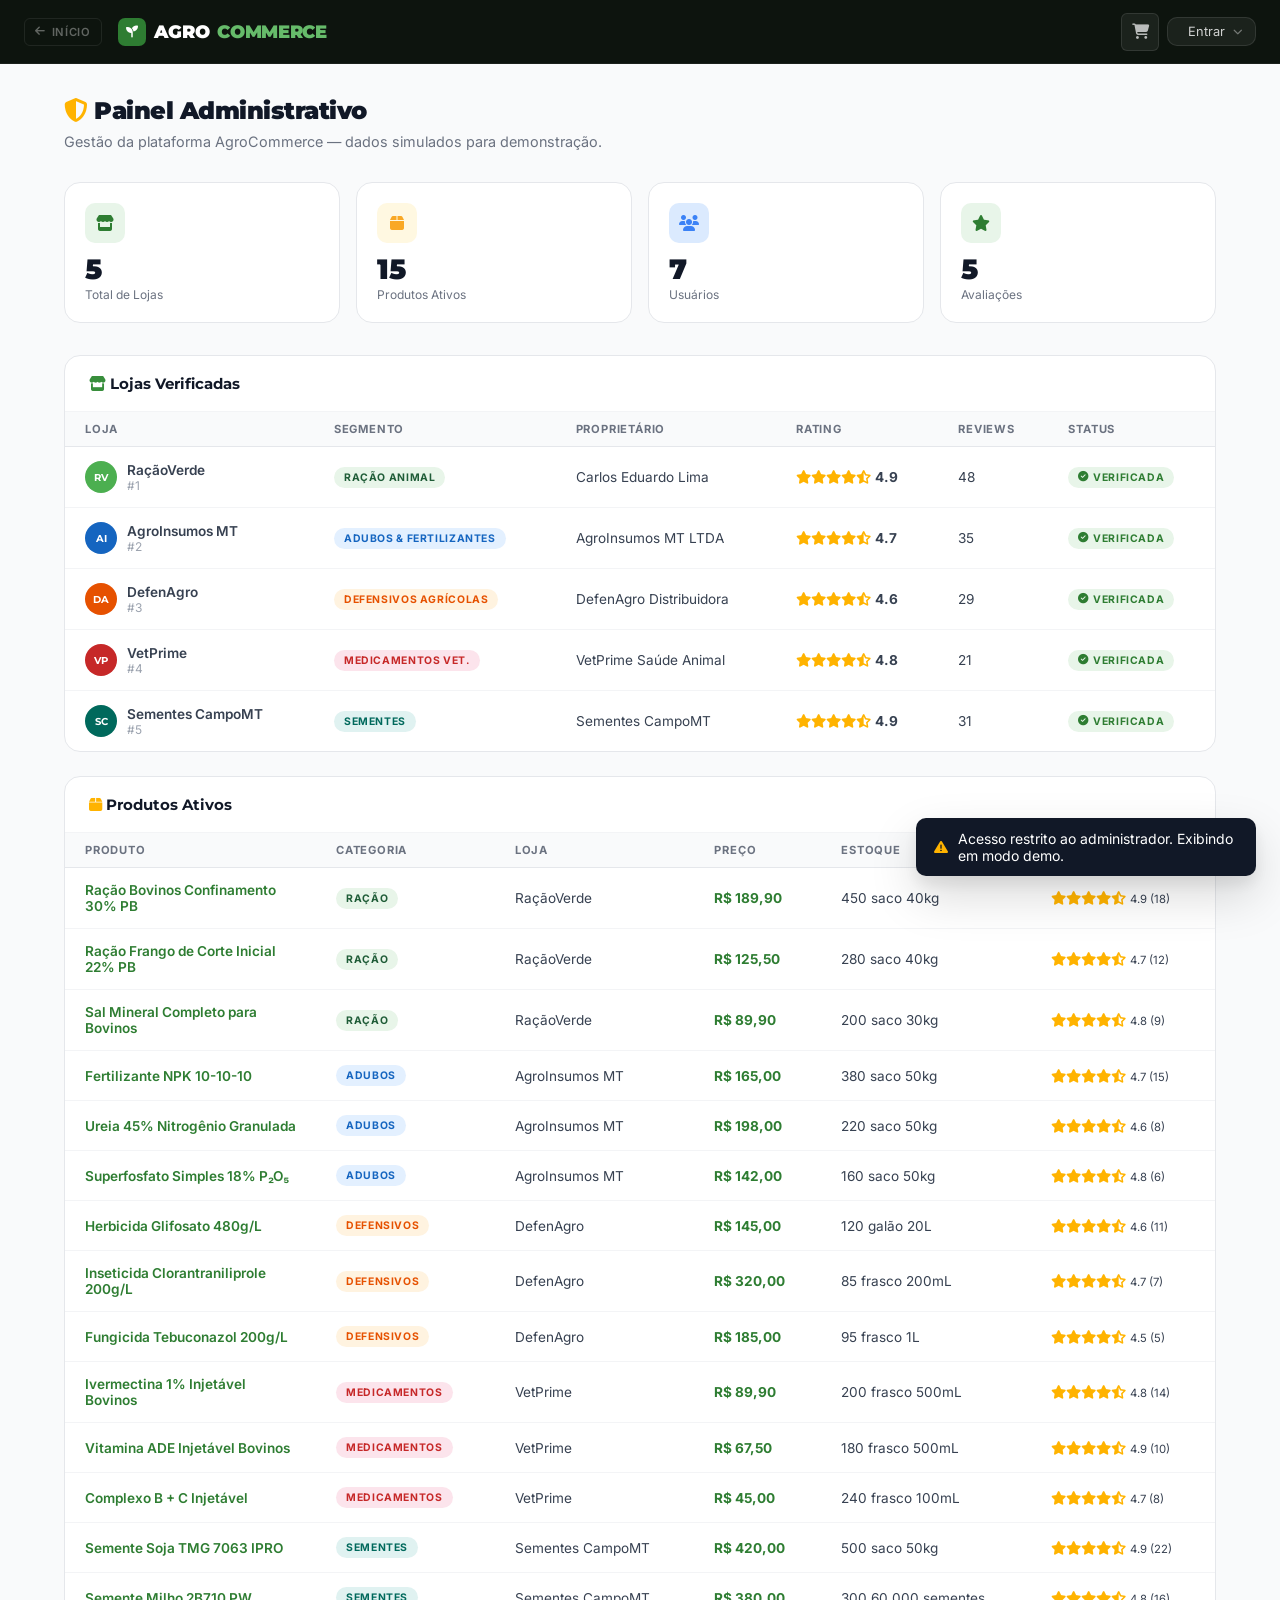
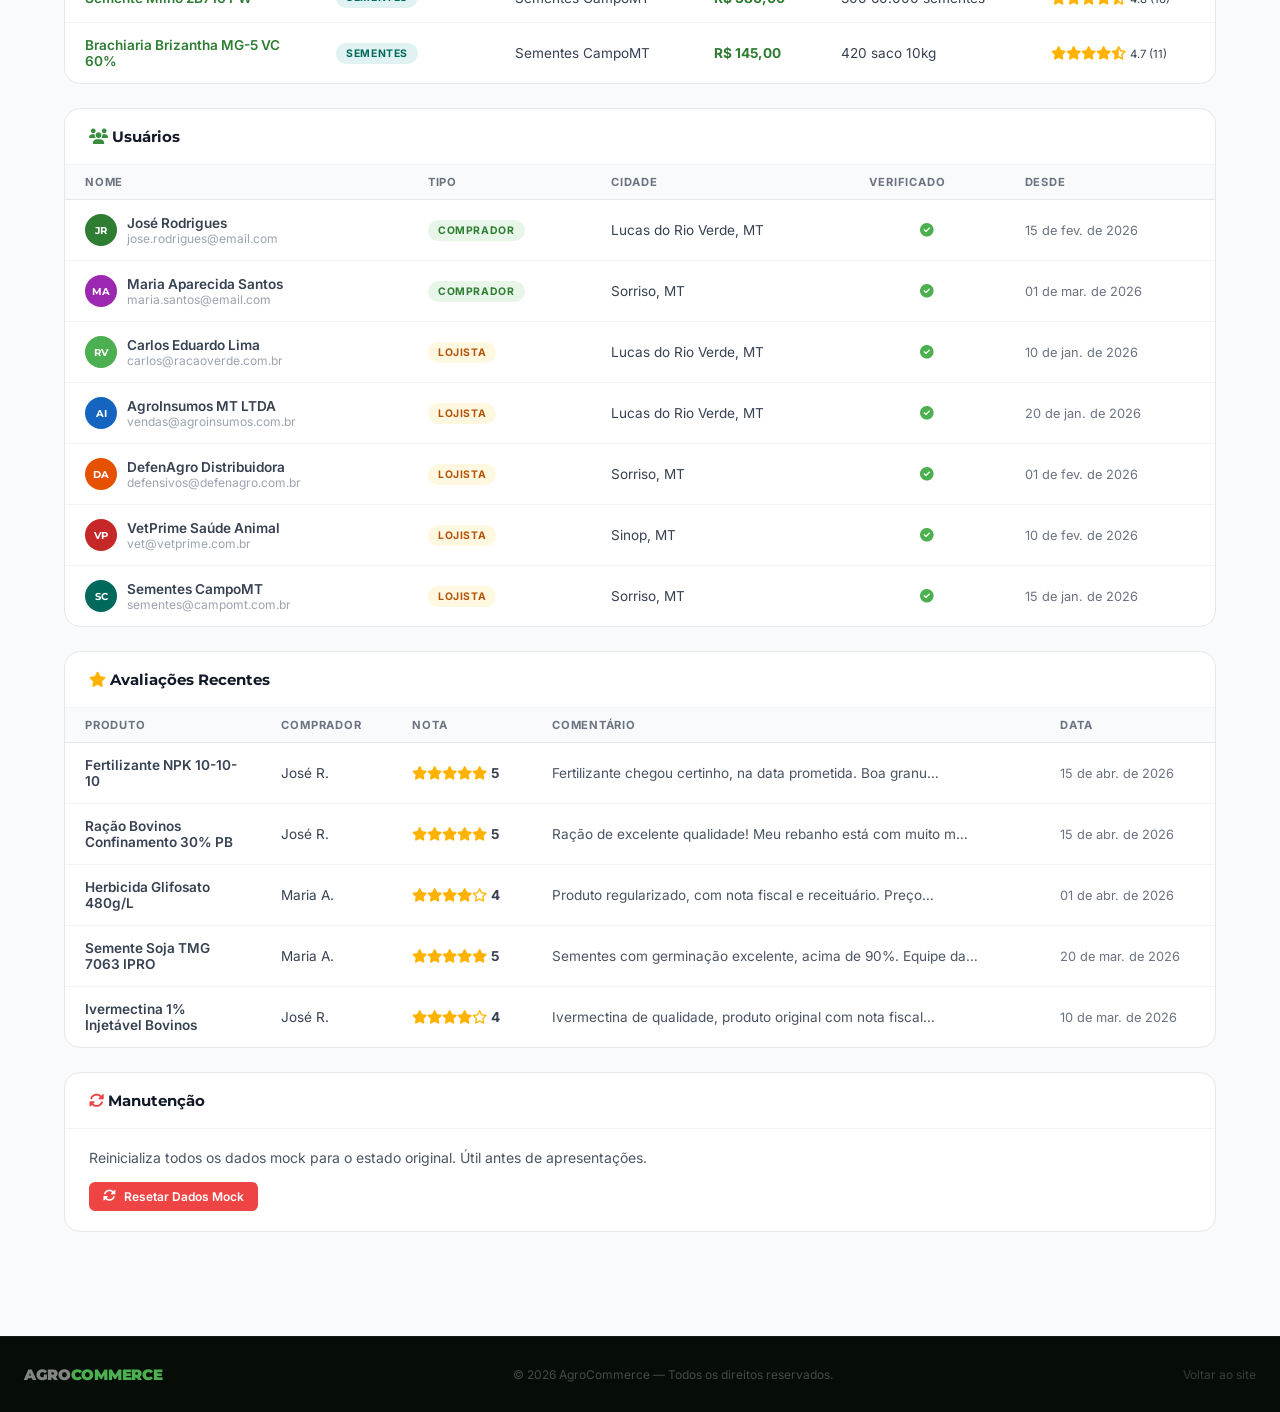
==== admin.html @ 1408c19b "feat: AgroCommerce — marketplace B2C para o agronegócio brasileiro Plataforma multi-loja estilo Shop" ====
<!DOCTYPE html>
<html lang="pt-BR">
<head>
  <meta charset="UTF-8">
  <meta name="viewport" content="width=device-width, initial-scale=1.0">
  <link rel="icon" type="image/svg+xml" href="marca.svg">
  <title>AgroCommerce — Painel Administrativo</title>
  <link rel="preconnect" href="https://fonts.googleapis.com">
  <link rel="preconnect" href="https://fonts.gstatic.com" crossorigin>
  <link href="https://fonts.googleapis.com/css2?family=Montserrat:wght@400;600;700;800;900&family=Inter:wght@300;400;500;600;700&display=swap" rel="stylesheet">
  <link rel="stylesheet" href="https://cdnjs.cloudflare.com/ajax/libs/font-awesome/6.5.0/css/all.min.css">
  <link rel="stylesheet" href="css/marketplace.css">
</head>
<body>

<div class="scroll-progress" id="scrollProgress"></div>

<nav class="m-nav">
  <div class="m-nav-inner">
    <a href="index.html" class="m-nav-back"><i class="fa-solid fa-arrow-left"></i> Início</a>
    <a href="marketplace.html" class="m-nav-logo">
      <div class="mark"><i class="fa-solid fa-seedling"></i></div>
      AGRO<span>COMMERCE</span>
    </a>
    <div class="m-nav-actions">
      <a href="carrinho.html" class="nav-cart-btn" aria-label="Carrinho">
        <i class="fa-solid fa-cart-shopping"></i>
        <span class="cart-badge" id="cartBadge">0</span>
      </a>
      <button class="m-nav-user-btn" id="navUserBtn">
        <span id="navUserAvatar"></span>
        <span id="navUserName">Entrar</span>
        <i class="fa-solid fa-chevron-down" style="font-size:.6rem;color:rgba(255,255,255,.4)"></i>
      </button>
    </div>
    <button class="m-nav-hamburger" id="navHamburger"><span></span><span></span><span></span></button>
  </div>
</nav>

<div class="admin-wrap">
  <h1 class="admin-title"><i class="fa-solid fa-shield-halved" style="color:var(--gold-500)"></i> Painel Administrativo</h1>
  <p class="admin-subtitle">Gestão da plataforma AgroCommerce — dados simulados para demonstração.</p>

  <!-- Stats -->
  <div class="admin-stats" id="adminStats"></div>

  <!-- Lojas -->
  <div class="admin-section reveal">
    <div class="admin-section-header">
      <h2 class="admin-section-title"><i class="fa-solid fa-store" style="color:var(--green-600)"></i> Lojas Verificadas</h2>
    </div>
    <div style="overflow-x:auto">
      <table class="data-table">
        <thead>
          <tr>
            <th>Loja</th>
            <th>Segmento</th>
            <th>Proprietário</th>
            <th>Rating</th>
            <th>Reviews</th>
            <th>Status</th>
          </tr>
        </thead>
        <tbody id="storesTbody"></tbody>
      </table>
    </div>
  </div>

  <!-- Produtos -->
  <div class="admin-section reveal">
    <div class="admin-section-header">
      <h2 class="admin-section-title"><i class="fa-solid fa-box" style="color:var(--gold-500)"></i> Produtos Ativos</h2>
    </div>
    <div style="overflow-x:auto">
      <table class="data-table">
        <thead>
          <tr>
            <th>Produto</th>
            <th>Categoria</th>
            <th>Loja</th>
            <th>Preço</th>
            <th>Estoque</th>
            <th>Avaliação</th>
          </tr>
        </thead>
        <tbody id="productsTbody"></tbody>
      </table>
    </div>
  </div>

  <!-- Usuários -->
  <div class="admin-section reveal">
    <div class="admin-section-header">
      <h2 class="admin-section-title"><i class="fa-solid fa-users" style="color:var(--green-600)"></i> Usuários</h2>
    </div>
    <div style="overflow-x:auto">
      <table class="data-table">
        <thead>
          <tr>
            <th>Nome</th>
            <th>Tipo</th>
            <th>Cidade</th>
            <th>Verificado</th>
            <th>Desde</th>
          </tr>
        </thead>
        <tbody id="usersTbody"></tbody>
      </table>
    </div>
  </div>

  <!-- Avaliações recentes -->
  <div class="admin-section reveal">
    <div class="admin-section-header">
      <h2 class="admin-section-title"><i class="fa-solid fa-star" style="color:var(--gold-500)"></i> Avaliações Recentes</h2>
    </div>
    <div style="overflow-x:auto">
      <table class="data-table">
        <thead>
          <tr>
            <th>Produto</th>
            <th>Comprador</th>
            <th>Nota</th>
            <th>Comentário</th>
            <th>Data</th>
          </tr>
        </thead>
        <tbody id="reviewsTbody"></tbody>
      </table>
    </div>
  </div>

  <!-- Manutenção -->
  <div class="admin-section reveal">
    <div class="admin-section-header">
      <h2 class="admin-section-title"><i class="fa-solid fa-rotate" style="color:var(--red-500)"></i> Manutenção</h2>
    </div>
    <div style="padding:20px 24px">
      <p style="font-size:.875rem;color:var(--gray-600);margin-bottom:16px">
        Reinicializa todos os dados mock para o estado original. Útil antes de apresentações.
      </p>
      <button class="btn btn-danger btn-sm" id="btnReset">
        <i class="fa-solid fa-rotate"></i> Resetar Dados Mock
      </button>
    </div>
  </div>

</div>

<footer class="m-footer">
  <div class="m-footer-inner">
    <div class="m-footer-logo">AGRO<span>COMMERCE</span></div>
    <p class="m-footer-copy">&copy; 2026 AgroCommerce &mdash; Todos os direitos reservados.</p>
    <a href="index.html" class="m-footer-link">Voltar ao site</a>
  </div>
</footer>

<!-- Modal Login -->
<div class="modal-overlay" id="loginModal">
  <div class="modal">
    <div class="modal-header">
      <div>
        <div class="modal-title">Selecionar Perfil</div>
        <div class="modal-subtitle">Escolha com qual perfil deseja entrar</div>
      </div>
      <button class="modal-close" id="loginClose"><i class="fa-solid fa-xmark"></i></button>
    </div>
    <div class="user-list" id="loginUserList"></div>
  </div>
</div>

<script src="js/data.js"></script>
<script src="js/admin.js"></script>
</body>
</html>
---- css/marketplace.css ----
/* AgroComerce — Marketplace Design System
   Versão 1.0 | Squad AgroComerce 2026
*/

/* ── Custom Properties ───────────────────────────────────── */
:root {
  --green-900: #1b4332; --green-800: #1f5c37; --green-700: #2E7D32;
  --green-600: #388E3C; --green-500: #4CAF50; --green-400: #66BB6A;
  --green-200: #A5D6A7; --green-100: #e8f5e9; --green-50:  #f1f8f1;
  --gold-600:  #F9A825; --gold-500:  #FFB300; --gold-400:  #FFC107; --gold-100: #FFF8E1;
  --red-600:   #DC2626; --red-500:   #EF4444; --red-100:   #FEE2E2;
  --blue-500:  #3B82F6; --blue-100:  #DBEAFE;
  --dark-950:  #060d07; --dark-900:  #0a120b; --dark-800:  #111a12; --dark-700: #1a2a1b;
  --white:     #ffffff;
  --gray-50:   #F9FAFB; --gray-100:  #F3F4F6; --gray-200:  #E5E7EB; --gray-300: #D1D5DB;
  --gray-400:  #9CA3AF; --gray-500:  #6B7280; --gray-600:  #4B5563;
  --gray-700:  #374151; --gray-800:  #1F2937; --gray-900:  #111827;
  --font-display: 'Montserrat', sans-serif;
  --font-body:    'Inter', sans-serif;
  --radius-xs: 4px; --radius-sm: 6px; --radius-md: 10px;
  --radius-lg: 16px; --radius-xl: 24px; --radius-full: 9999px;
  --shadow-xs: 0 1px 2px rgba(0,0,0,.06);
  --shadow-sm: 0 1px 4px rgba(0,0,0,.08), 0 1px 2px rgba(0,0,0,.05);
  --shadow-md: 0 4px 12px rgba(0,0,0,.10), 0 2px 4px rgba(0,0,0,.07);
  --shadow-lg: 0 10px 32px rgba(0,0,0,.12), 0 4px 8px rgba(0,0,0,.07);
  --shadow-xl: 0 20px 48px rgba(0,0,0,.15), 0 8px 16px rgba(0,0,0,.08);
  --ease-out-expo: cubic-bezier(0.16, 1, 0.3, 1);
  --ease-in-out:   cubic-bezier(0.4, 0, 0.2, 1);
  --nav-h: 64px;
}

/* ── Reset & Base ────────────────────────────────────────── */
*, *::before, *::after { margin:0; padding:0; box-sizing:border-box; }
html { font-size:16px; scroll-behavior:smooth; }
body { font-family:var(--font-body); color:var(--gray-800); background:var(--gray-50); overflow-x:hidden; -webkit-font-smoothing:antialiased; }
img  { max-width:100%; display:block; }
a    { text-decoration:none; color:inherit; }
button { cursor:pointer; font-family:var(--font-body); }
input, textarea, select { font-family:var(--font-body); }

::-webkit-scrollbar { width:5px; height:5px; }
::-webkit-scrollbar-track { background:var(--gray-100); }
::-webkit-scrollbar-thumb { background:var(--green-400); border-radius:99px; }

/* ── Scroll Progress ─────────────────────────────────────── */
.scroll-progress { position:fixed; top:0; left:0; width:0%; height:3px; background:linear-gradient(90deg,var(--green-700),var(--gold-500)); z-index:10000; transition:width .08s linear; }

/* ── Navigation ──────────────────────────────────────────── */
.m-nav {
  position:fixed; top:0; left:0; right:0; z-index:1000;
  background:rgba(6,13,7,.97); backdrop-filter:blur(20px); -webkit-backdrop-filter:blur(20px);
  border-bottom:1px solid rgba(255,255,255,.06); height:var(--nav-h);
  display:flex; align-items:center;
}
.m-nav-inner {
  max-width:1400px; margin:0 auto; padding:0 24px;
  display:flex; align-items:center; gap:16px; width:100%;
}
.m-nav-back {
  display:inline-flex; align-items:center; gap:6px;
  font-size:.7rem; font-weight:600; letter-spacing:.06em; text-transform:uppercase;
  color:rgba(255,255,255,.35); transition:color .2s;
  padding:6px 10px; border-radius:var(--radius-sm); border:1px solid rgba(255,255,255,.08);
  white-space:nowrap; flex-shrink:0;
}
.m-nav-back:hover { color:rgba(255,255,255,.7); border-color:rgba(255,255,255,.2); }
.m-nav-logo {
  font-family:var(--font-display); font-size:1.1rem; font-weight:900;
  letter-spacing:-.02em; color:var(--white); display:flex; align-items:center; gap:8px;
  flex-shrink:0;
}
.m-nav-logo .mark { width:28px; height:28px; background:var(--green-700); border-radius:7px; display:flex; align-items:center; justify-content:center; font-size:.75rem; }
.m-nav-logo span { color:var(--green-400); }
.m-nav-search {
  flex:1; max-width:480px; position:relative;
}
.m-nav-search input {
  width:100%; background:rgba(255,255,255,.07); border:1px solid rgba(255,255,255,.1);
  border-radius:var(--radius-md); padding:9px 40px 9px 40px;
  font-size:1rem; color:var(--white); outline:none;
  transition:background .2s, border-color .2s;
}
.m-nav-search input::placeholder { color:rgba(255,255,255,.3); }
.m-nav-search input:focus { background:rgba(255,255,255,.1); border-color:rgba(76,175,80,.5); }
.m-nav-search .search-icon { position:absolute; left:12px; top:50%; transform:translateY(-50%); color:rgba(255,255,255,.3); font-size:.875rem; pointer-events:none; }
.m-nav-search .search-clear { position:absolute; right:10px; top:50%; transform:translateY(-50%); color:rgba(255,255,255,.3); font-size:.75rem; background:none; border:none; padding:4px; display:none; }
.m-nav-search .search-clear.visible { display:block; }
.m-nav-actions { display:flex; align-items:center; gap:8px; margin-left:auto; flex-shrink:0; }
.m-nav-user-btn {
  display:flex; align-items:center; gap:8px;
  background:rgba(255,255,255,.06); border:1px solid rgba(255,255,255,.1);
  border-radius:var(--radius-md); padding:6px 12px;
  font-size:.8rem; color:rgba(255,255,255,.8); transition:background .2s;
}
.m-nav-user-btn:hover { background:rgba(255,255,255,.1); }
.m-nav-user-btn .avatar { width:28px; height:28px; font-size:.65rem; }
.btn-new-listing {
  display:inline-flex; align-items:center; gap:6px;
  background:var(--gold-500); color:var(--dark-900);
  font-size:.75rem; font-weight:700; letter-spacing:.04em; text-transform:uppercase;
  padding:9px 18px; border-radius:var(--radius-sm); border:none;
  transition:background .2s, transform .2s, box-shadow .2s;
  white-space:nowrap;
}
.btn-new-listing:hover { background:var(--gold-400); transform:translateY(-1px); box-shadow:0 6px 20px rgba(255,179,0,.35); }
.m-nav-hamburger { display:none; flex-direction:column; gap:5px; background:none; border:none; padding:6px; }
.m-nav-hamburger span { display:block; width:22px; height:2px; background:var(--white); border-radius:99px; transition:transform .3s,opacity .3s; }

/* ── Avatar ──────────────────────────────────────────────── */
.avatar {
  display:inline-flex; align-items:center; justify-content:center;
  border-radius:50%; font-family:var(--font-display); font-weight:700;
  font-size:.75rem; color:var(--white); flex-shrink:0;
}
.avatar-sm  { width:32px; height:32px; font-size:.7rem; }
.avatar-md  { width:44px; height:44px; font-size:.85rem; }
.avatar-lg  { width:72px; height:72px; font-size:1.2rem; }
.avatar-xl  { width:96px; height:96px; font-size:1.5rem; }

/* ── Badges ──────────────────────────────────────────────── */
.badge {
  display:inline-flex; align-items:center; gap:4px;
  font-size:.65rem; font-weight:700; letter-spacing:.06em; text-transform:uppercase;
  padding:4px 10px; border-radius:var(--radius-full);
}
/* categorias antigas (compatibilidade) */
.badge-grao   { background:var(--green-100); color:var(--green-800); }
.badge-insumo { background:var(--blue-100);  color:#1565C0; }
.badge-peca   { background:var(--gray-100);  color:var(--gray-700); }
.badge-gado   { background:#fce4ec; color:#c62828; }
/* categorias B2C */
.badge-racao       { background:var(--green-100); color:var(--green-800); }
.badge-adubo       { background:#e3f0ff;           color:#1565C0; }
.badge-defensivo   { background:#fff3e0;           color:#E65100; }
.badge-medicamento { background:#fce4ec;           color:#c62828; }
.badge-sementes    { background:#e0f2f1;           color:#00695C; }
.badge-outros      { background:var(--gray-100);   color:var(--gray-700); }
/* status/info */
.badge-verified { background:var(--green-100); color:var(--green-700); }
.badge-featured { background:var(--gold-100);  color:#b45309; }
.badge-success  { background:#dcfce7;          color:#15803d; }
.badge-warning  { background:#fef9c3;          color:#854d0e; }
.badge-danger   { background:var(--red-100);   color:var(--red-600); }
.badge-info     { background:var(--blue-100);  color:#1565C0; }
.badge-open     { background:#fef9c3;          color:#854d0e; }
.badge-resolved { background:#dcfce7;          color:#15803d; }

/* ── Store Card (vitrine) ────────────────────────────────── */
.store-card {
  background:var(--white); border:1px solid var(--gray-200);
  border-radius:var(--radius-lg); padding:24px 20px; text-align:center;
  transition:border-color .25s,box-shadow .3s,transform .35s var(--ease-out-expo);
  display:flex; flex-direction:column; align-items:center; gap:12px;
  cursor:pointer;
}
.store-card:hover { border-color:var(--green-400); box-shadow:var(--shadow-lg); transform:translateY(-4px); }
.store-avatar {
  width:64px; height:64px; border-radius:18px;
  display:flex; align-items:center; justify-content:center;
  font-family:var(--font-display); font-size:1.1rem; font-weight:800;
  color:var(--white); flex-shrink:0;
}
.store-card-name { font-family:var(--font-display); font-size:.95rem; font-weight:700; color:var(--gray-900); }
.store-card-seg  { font-size:.72rem; color:var(--gray-500); }
.store-card-rating { display:flex; align-items:center; gap:4px; font-size:.75rem; }
.store-card-rating .stars { font-size:.65rem; }
.store-card-verified { display:flex; align-items:center; gap:4px; font-size:.7rem; font-weight:600; color:var(--green-700); }

/* ── Cart ────────────────────────────────────────────────── */
.cart-wrap { max-width:1100px; margin:0 auto; padding:calc(var(--nav-h)+24px) 24px 80px; }
.cart-grid { display:grid; grid-template-columns:1fr 340px; gap:24px; align-items:start; }
.cart-items { display:flex; flex-direction:column; gap:12px; }
.cart-item {
  display:flex; gap:16px; align-items:center;
  background:var(--white); border:1px solid var(--gray-200);
  border-radius:var(--radius-lg); padding:16px;
  transition:border-color .2s;
}
.cart-item:hover { border-color:var(--gray-300); }
.cart-item-img {
  width:80px; height:80px; border-radius:var(--radius-md);
  object-fit:cover; flex-shrink:0; background:var(--gray-100);
}
.cart-item-info { flex:1; min-width:0; }
.cart-item-store { font-size:.7rem; font-weight:600; color:var(--green-700); text-transform:uppercase; letter-spacing:.05em; }
.cart-item-title { font-weight:700; font-size:.9rem; color:var(--gray-900); margin:2px 0 4px; white-space:nowrap; overflow:hidden; text-overflow:ellipsis; }
.cart-item-price { font-family:var(--font-display); font-size:1.05rem; font-weight:900; color:var(--green-700); }
.cart-item-unit  { font-size:.75rem; color:var(--gray-500); }
.cart-qty {
  display:flex; align-items:center; gap:8px;
  border:1.5px solid var(--gray-200); border-radius:var(--radius-sm);
  overflow:hidden; flex-shrink:0;
}
.cart-qty-btn {
  width:32px; height:32px; background:none; border:none;
  display:flex; align-items:center; justify-content:center;
  font-size:.85rem; color:var(--gray-600); transition:background .15s;
}
.cart-qty-btn:hover { background:var(--gray-100); color:var(--green-700); }
.cart-qty-num { font-size:.9rem; font-weight:700; color:var(--gray-900); min-width:24px; text-align:center; }
.cart-item-remove { background:none; border:none; color:var(--gray-300); font-size:.9rem; padding:4px; transition:color .2s; flex-shrink:0; }
.cart-item-remove:hover { color:var(--red-500); }
.cart-summary {
  background:var(--white); border:1px solid var(--gray-200);
  border-radius:var(--radius-lg); padding:24px;
  position:sticky; top:calc(var(--nav-h)+16px);
}
.cart-summary-title { font-family:var(--font-display); font-size:1rem; font-weight:700; color:var(--gray-900); margin-bottom:20px; }
.cart-summary-row { display:flex; justify-content:space-between; align-items:center; font-size:.875rem; color:var(--gray-600); margin-bottom:10px; }
.cart-summary-row.total { font-family:var(--font-display); font-size:1.2rem; font-weight:900; color:var(--gray-900); margin-top:12px; padding-top:12px; border-top:1px solid var(--gray-200); }
.cart-summary-row.total span:last-child { color:var(--green-700); }
.cart-empty { text-align:center; padding:80px 24px; }
.cart-empty i { font-size:3.5rem; color:var(--gray-300); margin-bottom:16px; display:block; }
.cart-empty h2 { font-family:var(--font-display); font-size:1.2rem; font-weight:700; color:var(--gray-700); margin-bottom:8px; }
.cart-empty p { font-size:.9rem; color:var(--gray-500); margin-bottom:24px; }

/* ── Checkout ────────────────────────────────────────────── */
.checkout-wrap { max-width:960px; margin:0 auto; padding:calc(var(--nav-h)+24px) 24px 80px; }
.checkout-grid { display:grid; grid-template-columns:1fr 340px; gap:24px; align-items:start; }
.checkout-section { background:var(--white); border:1px solid var(--gray-200); border-radius:var(--radius-lg); padding:24px; margin-bottom:16px; }
.checkout-section h3 { font-family:var(--font-display); font-size:.95rem; font-weight:700; color:var(--gray-900); margin-bottom:20px; display:flex; align-items:center; gap:8px; }
.checkout-section h3 i { color:var(--green-700); }
.form-group { margin-bottom:16px; }
.form-group label { display:block; font-size:.8rem; font-weight:600; color:var(--gray-700); margin-bottom:6px; }
.form-group input, .form-group select, .form-group textarea {
  width:100%; border:1.5px solid var(--gray-300); border-radius:var(--radius-sm);
  padding:10px 14px; font-size:1rem; outline:none;
  transition:border-color .2s; background:var(--white); color:var(--gray-900);
}
.form-group input:focus, .form-group select:focus, .form-group textarea:focus { border-color:var(--green-500); }
.form-row-2 { display:grid; grid-template-columns:1fr 1fr; gap:12px; }
.payment-options { display:flex; flex-direction:column; gap:10px; }
.payment-option {
  display:flex; align-items:center; gap:12px; padding:14px 16px;
  border:1.5px solid var(--gray-200); border-radius:var(--radius-md);
  cursor:pointer; transition:border-color .2s,background .2s;
}
.payment-option:hover { border-color:var(--green-400); background:var(--green-50); }
.payment-option.selected { border-color:var(--green-700); background:var(--green-50); }
.payment-option input[type=radio] { accent-color:var(--green-700); }
.payment-option-label { flex:1; font-size:.875rem; font-weight:600; color:var(--gray-900); }
.payment-option-desc  { font-size:.75rem; color:var(--gray-500); }
.payment-option i { font-size:1.2rem; color:var(--green-700); width:24px; text-align:center; }
.checkout-order-items { display:flex; flex-direction:column; gap:10px; margin-bottom:16px; }
.checkout-order-item { display:flex; gap:10px; align-items:center; }
.checkout-order-item img { width:48px; height:48px; border-radius:var(--radius-sm); object-fit:cover; background:var(--gray-100); }
.checkout-order-item-info { flex:1; min-width:0; }
.checkout-order-item-title { font-size:.8rem; font-weight:600; color:var(--gray-900); white-space:nowrap; overflow:hidden; text-overflow:ellipsis; }
.checkout-order-item-sub   { font-size:.72rem; color:var(--gray-500); }
.checkout-order-item-price { font-size:.875rem; font-weight:700; color:var(--green-700); flex-shrink:0; }

/* ── Loja Page ───────────────────────────────────────────── */
.loja-wrap { max-width:1300px; margin:0 auto; padding:calc(var(--nav-h)+24px) 24px 80px; }
.loja-header {
  background:var(--dark-900); border-radius:var(--radius-xl); padding:40px;
  display:flex; gap:28px; align-items:center; margin-bottom:32px; position:relative; overflow:hidden;
}
.loja-header::before { content:''; position:absolute; top:-60px; right:-60px; width:240px; height:240px; background:radial-gradient(circle,rgba(46,125,50,.12) 0%,transparent 70%); }
.loja-avatar-lg {
  width:88px; height:88px; border-radius:24px; flex-shrink:0;
  display:flex; align-items:center; justify-content:center;
  font-family:var(--font-display); font-size:1.6rem; font-weight:900; color:var(--white);
}
.loja-header-info { flex:1; }
.loja-header-name { font-family:var(--font-display); font-size:1.75rem; font-weight:900; color:var(--white); letter-spacing:-.02em; margin-bottom:6px; }
.loja-header-seg  { font-size:.75rem; font-weight:600; letter-spacing:.08em; text-transform:uppercase; color:var(--green-400); margin-bottom:12px; }
.loja-header-desc { font-size:.9rem; color:rgba(255,255,255,.55); line-height:1.7; max-width:600px; }
.loja-header-stats { display:flex; gap:32px; margin-top:20px; padding-top:20px; border-top:1px solid rgba(255,255,255,.07); }
.loja-header-stat strong { display:block; font-family:var(--font-display); font-size:1.6rem; font-weight:900; color:var(--white); line-height:1; }
.loja-header-stat span   { font-size:.7rem; font-weight:600; letter-spacing:.07em; text-transform:uppercase; color:rgba(255,255,255,.3); }

/* ── Perfil / Pedidos ────────────────────────────────────── */
.order-card {
  background:var(--white); border:1px solid var(--gray-200);
  border-radius:var(--radius-lg); padding:20px; margin-bottom:16px;
  transition:border-color .2s,box-shadow .2s;
}
.order-card:hover { border-color:var(--green-300,#A5D6A7); box-shadow:var(--shadow-md); }
.order-card-header { display:flex; align-items:center; justify-content:space-between; margin-bottom:14px; flex-wrap:wrap; gap:8px; }
.order-card-id    { font-family:var(--font-display); font-size:.85rem; font-weight:700; color:var(--gray-900); }
.order-card-date  { font-size:.75rem; color:var(--gray-500); }
.order-card-items { display:flex; flex-wrap:wrap; gap:8px; margin-bottom:14px; }
.order-card-item-img { width:48px; height:48px; border-radius:var(--radius-sm); object-fit:cover; background:var(--gray-100); }
.order-card-footer { display:flex; align-items:center; justify-content:space-between; padding-top:14px; border-top:1px solid var(--gray-100); flex-wrap:wrap; gap:8px; }
.order-card-total { font-family:var(--font-display); font-size:1rem; font-weight:900; color:var(--green-700); }

/* ── Lojista Panel ───────────────────────────────────────── */
.lojista-wrap { max-width:1200px; margin:0 auto; padding:calc(var(--nav-h)+32px) 24px 80px; }
.product-form label { display:block; font-size:.8rem; font-weight:600; color:var(--gray-700); margin-bottom:6px; }
.product-form input, .product-form select, .product-form textarea {
  width:100%; border:1.5px solid var(--gray-300); border-radius:var(--radius-sm);
  padding:10px 14px; font-size:.9rem; outline:none; transition:border-color .2s; background:var(--white);
}
.product-form input:focus, .product-form select:focus, .product-form textarea:focus { border-color:var(--green-500); }
.product-form .form-row { display:grid; grid-template-columns:1fr 1fr; gap:12px; margin-bottom:16px; }
.product-form .form-group { margin-bottom:16px; }

/* ── Confirmation Page ───────────────────────────────────── */
.confirm-wrap { max-width:600px; margin:0 auto; padding:calc(var(--nav-h)+60px) 24px 80px; text-align:center; }
.confirm-icon { width:80px; height:80px; border-radius:50%; background:var(--green-100); display:flex; align-items:center; justify-content:center; font-size:2rem; color:var(--green-700); margin:0 auto 24px; }
.confirm-title { font-family:var(--font-display); font-size:1.75rem; font-weight:900; color:var(--gray-900); letter-spacing:-.02em; margin-bottom:8px; }
.confirm-sub   { font-size:.95rem; color:var(--gray-500); margin-bottom:32px; line-height:1.6; }
.confirm-box   { background:var(--white); border:1px solid var(--gray-200); border-radius:var(--radius-lg); padding:24px; text-align:left; margin-bottom:24px; }
.confirm-box-row { display:flex; justify-content:space-between; align-items:center; font-size:.875rem; color:var(--gray-600); padding:8px 0; border-bottom:1px solid var(--gray-100); }
.confirm-box-row:last-child { border-bottom:none; }
.confirm-box-row strong { color:var(--gray-900); font-weight:700; }

/* ── Nav Cart Icon ───────────────────────────────────────── */
.nav-cart-btn {
  position:relative; display:inline-flex; align-items:center; justify-content:center;
  width:38px; height:38px; background:rgba(255,255,255,.06);
  border:1px solid rgba(255,255,255,.1); border-radius:var(--radius-sm);
  color:rgba(255,255,255,.7); font-size:.95rem;
  transition:background .2s,color .2s;
}
.nav-cart-btn:hover { background:rgba(255,255,255,.12); color:var(--white); }
.cart-badge {
  position:absolute; top:-6px; right:-6px;
  width:18px; height:18px; background:var(--gold-500);
  border-radius:50%; display:flex; align-items:center; justify-content:center;
  font-size:.6rem; font-weight:700; color:var(--dark-900); display:none;
}

/* ── Vitrine de Lojas (marketplace hero) ─────────────────── */
.stores-strip {
  background:var(--dark-800); padding:20px 0; border-bottom:1px solid rgba(255,255,255,.06);
}
.stores-strip-inner { max-width:1400px; margin:0 auto; padding:0 24px; }
.stores-strip-title { font-size:.7rem; font-weight:700; letter-spacing:.1em; text-transform:uppercase; color:rgba(255,255,255,.35); margin-bottom:14px; }
.stores-row { display:flex; gap:12px; overflow-x:auto; padding-bottom:4px; scrollbar-width:none; }
.stores-row::-webkit-scrollbar { display:none; }
.store-pill {
  display:flex; align-items:center; gap:8px; flex-shrink:0;
  background:rgba(255,255,255,.05); border:1px solid rgba(255,255,255,.08);
  border-radius:var(--radius-full); padding:8px 14px;
  font-size:.8rem; color:rgba(255,255,255,.7); cursor:pointer;
  transition:background .2s,border-color .2s,color .2s; text-decoration:none;
}
.store-pill:hover { background:rgba(255,255,255,.1); border-color:rgba(255,255,255,.2); color:var(--white); }
.store-pill-avatar {
  width:26px; height:26px; border-radius:8px; flex-shrink:0;
  display:flex; align-items:center; justify-content:center;
  font-family:var(--font-display); font-size:.6rem; font-weight:800; color:var(--white);
}
.store-pill-name { font-weight:600; }
.store-pill-rating { font-size:.7rem; color:var(--gold-500); }

/* ── Responsive additions ────────────────────────────────── */
@media (max-width:960px) {
  .cart-grid     { grid-template-columns:1fr; }
  .checkout-grid { grid-template-columns:1fr; }
  .loja-header   { flex-direction:column; align-items:flex-start; }
}
@media (max-width:640px) {
  .form-row-2 { grid-template-columns:1fr; }
  .loja-header { padding:24px; }
  .cart-wrap, .checkout-wrap, .loja-wrap, .lojista-wrap { padding-left:16px; padding-right:16px; }
}

/* ── Buttons ─────────────────────────────────────────────── */
.btn {
  display:inline-flex; align-items:center; justify-content:center; gap:8px;
  font-family:var(--font-body); font-weight:600; border:none; border-radius:var(--radius-sm);
  cursor:pointer; transition:all .2s var(--ease-in-out); white-space:nowrap;
}
.btn-sm  { font-size:.75rem; padding:7px 14px; }
.btn-md  { font-size:.875rem; padding:10px 20px; }
.btn-lg  { font-size:.875rem; padding:13px 28px; }
.btn-full { width:100%; }
.btn-primary  { background:var(--green-700); color:var(--white); }
.btn-primary:hover  { background:var(--green-600); transform:translateY(-1px); box-shadow:0 6px 20px rgba(46,125,50,.3); }
.btn-gold     { background:var(--gold-500); color:var(--dark-900); font-weight:700; }
.btn-gold:hover { background:var(--gold-400); transform:translateY(-1px); box-shadow:0 6px 20px rgba(255,179,0,.35); }
.btn-outline  { background:transparent; color:var(--green-700); border:1.5px solid var(--green-700); }
.btn-outline:hover  { background:var(--green-50); }
.btn-ghost    { background:transparent; color:var(--gray-600); border:1.5px solid var(--gray-300); }
.btn-ghost:hover { background:var(--gray-100); }
.btn-danger   { background:var(--red-500); color:var(--white); }
.btn-danger:hover { background:var(--red-600); }
.btn-icon { padding:9px; border-radius:var(--radius-sm); aspect-ratio:1; }
.btn i { font-size:.8rem; }

/* ── Rating Stars ────────────────────────────────────────── */
.stars { color:var(--gold-500); font-size:.75rem; display:inline-flex; gap:1px; }
.stars.stars-sm { font-size:.65rem; }
.stars.stars-lg { font-size:1rem; }
.rating-row { display:flex; align-items:center; gap:6px; }
.rating-row .rating-num { font-size:.8rem; font-weight:700; color:var(--gray-800); }
.rating-row .rating-count { font-size:.75rem; color:var(--gray-500); }

/* ── Cards – Feed ────────────────────────────────────────── */
.product-card {
  background:var(--white); border:1px solid var(--gray-200);
  border-radius:var(--radius-lg); overflow:hidden;
  transition:border-color .25s, box-shadow .25s, transform .35s var(--ease-out-expo);
  display:flex; flex-direction:column;
}
.product-card:hover { border-color:var(--green-300,#A5D6A7); box-shadow:var(--shadow-lg); transform:translateY(-4px); }
.product-card-img {
  position:relative; overflow:hidden; aspect-ratio:16/10;
}
.product-card-img img { width:100%; height:100%; object-fit:cover; transition:transform .4s var(--ease-out-expo); }
.product-card:hover .product-card-img img { transform:scale(1.05); }
.product-card-badges { position:absolute; top:10px; left:10px; display:flex; gap:6px; flex-wrap:wrap; }
.product-card-fav {
  position:absolute; top:10px; right:10px;
  width:32px; height:32px; border-radius:50%; background:rgba(255,255,255,.9);
  border:none; display:flex; align-items:center; justify-content:center;
  font-size:.85rem; color:var(--gray-400); transition:color .2s,background .2s;
  backdrop-filter:blur(4px);
}
.product-card-fav.active  { color:var(--red-500); }
.product-card-fav:hover   { color:var(--red-500); background:var(--white); }
.product-card-body { padding:16px; flex:1; display:flex; flex-direction:column; gap:8px; }
.product-card-title { font-family:var(--font-display); font-size:.95rem; font-weight:700; color:var(--gray-900); line-height:1.3; }
.product-card-price { font-family:var(--font-display); font-size:1.25rem; font-weight:900; color:var(--green-700); }
.product-card-price span { font-size:.75rem; font-weight:500; color:var(--gray-500); }
.product-card-qty { font-size:.8rem; color:var(--gray-500); }
.product-card-meta { display:flex; align-items:center; gap:6px; font-size:.75rem; color:var(--gray-500); margin-top:auto; padding-top:8px; border-top:1px solid var(--gray-100); }
.product-card-meta i { color:var(--gray-400); font-size:.7rem; }
.product-card-seller { display:flex; align-items:center; gap:8px; }
.product-card-seller .avatar { width:24px; height:24px; font-size:.6rem; }
.product-card-seller-info { font-size:.75rem; }
.product-card-seller-name { font-weight:600; color:var(--gray-700); }
.product-card-footer { padding:12px 16px; border-top:1px solid var(--gray-100); display:flex; gap:8px; }
.product-card-footer .btn { flex:1; font-size:.8rem; }

/* ── Feed Hero Bar ───────────────────────────────────────── */
.feed-hero {
  background:var(--dark-900); padding:28px 0 0;
  margin-top:var(--nav-h);
}
.feed-hero-inner {
  max-width:1400px; margin:0 auto; padding:0 24px;
}
.feed-hero-top { display:flex; align-items:center; justify-content:space-between; gap:16px; margin-bottom:20px; }
.feed-hero-title { font-family:var(--font-display); font-size:1.3rem; font-weight:800; color:var(--white); letter-spacing:-.02em; }
.feed-hero-title span { color:var(--green-400); }
.feed-hero-stats { display:flex; gap:20px; }
.feed-hero-stat { font-size:.75rem; color:rgba(255,255,255,.5); display:flex; align-items:center; gap:6px; }
.feed-hero-stat strong { color:var(--green-400); font-family:var(--font-display); font-weight:700; font-size:.95rem; }

/* ── Filter Bar ──────────────────────────────────────────── */
.filter-bar {
  background:var(--dark-900); border-bottom:1px solid rgba(255,255,255,.06);
  padding:0 0 16px;
}
.filter-bar-inner {
  max-width:1400px; margin:0 auto; padding:0 24px;
  display:flex; align-items:center; gap:12px; flex-wrap:wrap;
}
.filter-pills { display:flex; gap:6px; flex-wrap:wrap; }
.filter-pill {
  display:inline-flex; align-items:center; gap:6px;
  padding:7px 16px; border-radius:var(--radius-full);
  font-size:.8rem; font-weight:600; border:1.5px solid rgba(255,255,255,.12);
  background:transparent; color:rgba(255,255,255,.55);
  cursor:pointer; transition:all .2s;
}
.filter-pill:hover { border-color:rgba(255,255,255,.3); color:rgba(255,255,255,.85); }
.filter-pill.active { background:var(--green-700); border-color:var(--green-700); color:var(--white); }
.filter-pill i { font-size:.7rem; }
.filter-right { margin-left:auto; display:flex; gap:8px; align-items:center; }
.filter-sort {
  background:rgba(255,255,255,.07); border:1px solid rgba(255,255,255,.1);
  border-radius:var(--radius-sm); padding:7px 12px;
  font-size:.8rem; color:rgba(255,255,255,.7); outline:none;
  -webkit-appearance:none; appearance:none; cursor:pointer;
  background-image:url("data:image/svg+xml,%3Csvg width='10' height='6' viewBox='0 0 10 6' fill='none' xmlns='http://www.w3.org/2000/svg'%3E%3Cpath d='M1 1L5 5L9 1' stroke='white' stroke-opacity='.5' stroke-width='1.5' stroke-linecap='round'/%3E%3C/svg%3E");
  background-repeat:no-repeat; background-position:right 10px center; padding-right:28px;
}
.filter-sort option { background:var(--dark-900); }
.filter-verified { display:flex; align-items:center; gap:6px; font-size:.8rem; color:rgba(255,255,255,.55); cursor:pointer; }
.filter-verified input { accent-color:var(--green-500); }

/* ── Feed Content ────────────────────────────────────────── */
.feed-content { max-width:1400px; margin:0 auto; padding:24px; }
.feed-grid {
  display:grid;
  grid-template-columns:repeat(4, 1fr);
  gap:20px;
}
.feed-meta { display:flex; align-items:center; justify-content:space-between; margin-bottom:16px; }
.feed-meta-count { font-size:.85rem; color:var(--gray-500); }
.feed-meta-count strong { color:var(--gray-800); }

/* ── Skeleton Loader ─────────────────────────────────────── */
@keyframes shimmer { from { background-position:-200% 0; } to { background-position:200% 0; } }
.skeleton {
  background:linear-gradient(90deg, var(--gray-200) 25%, var(--gray-100) 50%, var(--gray-200) 75%);
  background-size:200% 100%; animation:shimmer 1.5s infinite;
  border-radius:var(--radius-sm);
}
.skeleton-card { background:var(--white); border:1px solid var(--gray-200); border-radius:var(--radius-lg); overflow:hidden; }
.skeleton-img  { width:100%; aspect-ratio:16/10; }
.skeleton-body { padding:16px; display:flex; flex-direction:column; gap:10px; }
.skeleton-line { height:14px; }
.skeleton-line.w-3-4 { width:75%; }
.skeleton-line.w-1-2 { width:50%; }
.skeleton-line.w-2-3 { width:66%; }
.skeleton-price { height:22px; width:40%; }

/* ── Empty State ─────────────────────────────────────────── */
.empty-state { grid-column:1/-1; text-align:center; padding:80px 20px; }
.empty-state i { font-size:3rem; color:var(--gray-300); margin-bottom:16px; display:block; }
.empty-state h3 { font-family:var(--font-display); font-size:1.1rem; font-weight:700; color:var(--gray-700); margin-bottom:8px; }
.empty-state p  { font-size:.9rem; color:var(--gray-500); }

/* ── Login Modal ─────────────────────────────────────────── */
.modal-overlay {
  position:fixed; inset:0; background:rgba(0,0,0,.6); z-index:2000;
  display:flex; align-items:center; justify-content:center; padding:20px;
  opacity:0; pointer-events:none; transition:opacity .3s;
  backdrop-filter:blur(4px);
}
.modal-overlay.open { opacity:1; pointer-events:all; }
.modal {
  background:var(--white); border-radius:var(--radius-xl); padding:32px;
  max-width:560px; width:100%; max-height:90vh; overflow-y:auto;
  transform:translateY(20px) scale(.97); transition:transform .35s var(--ease-out-expo);
  box-shadow:var(--shadow-xl);
}
.modal-overlay.open .modal { transform:translateY(0) scale(1); }
.modal-header { display:flex; align-items:flex-start; justify-content:space-between; margin-bottom:24px; }
.modal-title { font-family:var(--font-display); font-size:1.3rem; font-weight:800; color:var(--gray-900); letter-spacing:-.02em; }
.modal-subtitle { font-size:.85rem; color:var(--gray-500); margin-top:4px; }
.modal-close { background:none; border:none; color:var(--gray-400); font-size:1.1rem; padding:4px; line-height:1; transition:color .2s; }
.modal-close:hover { color:var(--gray-700); }
.user-list { display:flex; flex-direction:column; gap:8px; margin-bottom:16px; }
.user-option {
  display:flex; align-items:center; gap:12px;
  padding:14px 16px; border-radius:var(--radius-md);
  border:1.5px solid var(--gray-200); cursor:pointer;
  transition:border-color .2s, background .2s;
}
.user-option:hover { border-color:var(--green-400); background:var(--green-50); }
.user-option.selected { border-color:var(--green-700); background:var(--green-50); }
.user-option .avatar { width:44px; height:44px; font-size:.85rem; flex-shrink:0; }
.user-option-name { font-weight:700; font-size:.9rem; color:var(--gray-900); margin-bottom:2px; }
.user-option-meta { font-size:.75rem; color:var(--gray-500); display:flex; align-items:center; gap:8px; }
.user-option-check { margin-left:auto; color:var(--green-700); font-size:1rem; opacity:0; }
.user-option.selected .user-option-check { opacity:1; }

/* ── Deal Modal ──────────────────────────────────────────── */
.deal-form label { display:block; font-size:.8rem; font-weight:600; color:var(--gray-700); margin-bottom:6px; }
.deal-form input, .deal-form textarea {
  width:100%; border:1.5px solid var(--gray-300); border-radius:var(--radius-sm);
  padding:10px 14px; font-size:.9rem; outline:none; transition:border-color .2s;
  background:var(--white); color:var(--gray-900);
}
.deal-form input:focus, .deal-form textarea:focus { border-color:var(--green-500); }
.deal-form .form-row { display:grid; grid-template-columns:1fr 1fr; gap:12px; margin-bottom:16px; }
.deal-form .form-group { margin-bottom:16px; }

/* ── Review Form ─────────────────────────────────────────── */
.star-input { display:flex; gap:6px; margin-bottom:4px; }
.star-input button { background:none; border:none; font-size:1.5rem; color:var(--gray-300); transition:color .15s, transform .15s; }
.star-input button:hover, .star-input button.active { color:var(--gold-500); transform:scale(1.15); }

/* ── Product Detail Page ─────────────────────────────────── */
.detail-wrap { max-width:1200px; margin:0 auto; padding:calc(var(--nav-h) + 24px) 24px 64px; }
.breadcrumb { display:flex; align-items:center; gap:6px; font-size:.8rem; color:var(--gray-500); margin-bottom:24px; flex-wrap:wrap; }
.breadcrumb a { color:var(--gray-500); transition:color .2s; }
.breadcrumb a:hover { color:var(--green-700); }
.breadcrumb i { font-size:.6rem; }
.detail-grid { display:grid; grid-template-columns:1fr 380px; gap:32px; align-items:start; }
.detail-gallery { border-radius:var(--radius-lg); overflow:hidden; border:1px solid var(--gray-200); }
.gallery-main { aspect-ratio:16/10; overflow:hidden; position:relative; }
.gallery-main img { width:100%; height:100%; object-fit:cover; transition:opacity .3s; }
.gallery-thumbs { display:flex; gap:8px; padding:10px; background:var(--white); }
.gallery-thumb { width:72px; height:52px; border-radius:var(--radius-sm); overflow:hidden; cursor:pointer; border:2px solid transparent; transition:border-color .2s; flex-shrink:0; }
.gallery-thumb.active { border-color:var(--green-500); }
.gallery-thumb img { width:100%; height:100%; object-fit:cover; }
.detail-section { background:var(--white); border-radius:var(--radius-lg); border:1px solid var(--gray-200); padding:24px; margin-top:20px; }
.detail-section h3 { font-family:var(--font-display); font-size:1rem; font-weight:700; color:var(--gray-900); margin-bottom:16px; padding-bottom:12px; border-bottom:1px solid var(--gray-100); }
.detail-description { font-size:.9rem; color:var(--gray-600); line-height:1.8; white-space:pre-wrap; }
.detail-specs { display:grid; grid-template-columns:1fr 1fr; gap:12px; }
.detail-spec { display:flex; flex-direction:column; gap:2px; }
.detail-spec-label { font-size:.7rem; font-weight:600; letter-spacing:.06em; text-transform:uppercase; color:var(--gray-400); }
.detail-spec-value { font-size:.9rem; font-weight:600; color:var(--gray-800); }
.detail-location { display:flex; align-items:center; gap:8px; font-size:.9rem; color:var(--gray-600); }
.detail-location i { color:var(--green-600); }
/* Side panel */
.detail-panel { position:sticky; top:calc(var(--nav-h) + 20px); display:flex; flex-direction:column; gap:16px; }
.price-box { background:var(--white); border:1px solid var(--gray-200); border-radius:var(--radius-lg); padding:24px; }
.price-box-price { font-family:var(--font-display); font-size:2rem; font-weight:900; color:var(--green-700); line-height:1; margin-bottom:6px; }
.price-box-unit { font-size:.8rem; color:var(--gray-500); margin-bottom:16px; }
.price-box-qty { font-size:.85rem; color:var(--gray-600); margin-bottom:20px; padding:10px 14px; background:var(--gray-50); border-radius:var(--radius-sm); }
.price-box-qty strong { color:var(--gray-900); }
.price-box-actions { display:flex; flex-direction:column; gap:8px; }
.seller-box { background:var(--white); border:1px solid var(--gray-200); border-radius:var(--radius-lg); padding:20px; }
.seller-box-header { display:flex; align-items:center; gap:12px; margin-bottom:16px; }
.seller-box-info { flex:1; }
.seller-box-name { font-family:var(--font-display); font-size:.95rem; font-weight:700; color:var(--gray-900); margin-bottom:2px; }
.seller-box-meta { font-size:.75rem; color:var(--gray-500); }
.seller-box-stats { display:flex; gap:16px; padding-top:14px; border-top:1px solid var(--gray-100); }
.seller-box-stat { font-size:.75rem; color:var(--gray-500); }
.seller-box-stat strong { display:block; font-family:var(--font-display); font-size:1.1rem; color:var(--gray-900); }
.seller-box-bio { font-size:.8rem; color:var(--gray-500); line-height:1.6; margin-bottom:14px; }

/* ── Chat Panel ──────────────────────────────────────────── */
.chat-box { background:var(--white); border:1px solid var(--gray-200); border-radius:var(--radius-lg); display:flex; flex-direction:column; max-height:520px; }
.chat-header { padding:14px 16px; border-bottom:1px solid var(--gray-100); display:flex; align-items:center; gap:10px; flex-shrink:0; }
.chat-header-info { flex:1; }
.chat-header-name { font-size:.875rem; font-weight:700; color:var(--gray-900); }
.chat-header-product { font-size:.75rem; color:var(--gray-500); white-space:nowrap; overflow:hidden; text-overflow:ellipsis; }
.chat-header-back { background:none; border:none; color:var(--gray-400); padding:4px; }
.chat-messages { flex:1; overflow-y:auto; padding:16px; display:flex; flex-direction:column; gap:10px; scroll-behavior:smooth; }
.msg { display:flex; flex-direction:column; max-width:80%; }
.msg.msg-out { align-self:flex-end; align-items:flex-end; }
.msg.msg-in  { align-self:flex-start; align-items:flex-start; }
.msg-bubble {
  padding:10px 14px; border-radius:14px; font-size:.85rem; line-height:1.55;
}
.msg-out .msg-bubble { background:var(--green-700); color:var(--white); border-bottom-right-radius:4px; }
.msg-in  .msg-bubble { background:var(--gray-100); color:var(--gray-800); border-bottom-left-radius:4px; }
.msg-time { font-size:.65rem; color:var(--gray-400); margin-top:3px; }
.msg-out .msg-time { text-align:right; }
.msg-system { align-self:center; text-align:center; font-size:.75rem; color:var(--gray-400); background:var(--gray-100); padding:6px 14px; border-radius:var(--radius-full); }
.msg-deal { align-self:center; background:var(--green-50); border:1px solid var(--green-200); border-radius:var(--radius-md); padding:12px 16px; text-align:center; max-width:90%; }
.msg-deal-title { font-weight:700; font-size:.85rem; color:var(--green-700); margin-bottom:4px; }
.msg-deal-price { font-family:var(--font-display); font-size:1.1rem; font-weight:900; color:var(--green-700); }
.msg-deal-actions { display:flex; gap:8px; margin-top:10px; }
.msg-deal-actions .btn { flex:1; font-size:.75rem; }
.typing-indicator { display:flex; gap:4px; align-items:center; padding:10px 14px; background:var(--gray-100); border-radius:14px; border-bottom-left-radius:4px; width:fit-content; }
.typing-indicator span { width:6px; height:6px; background:var(--gray-400); border-radius:50%; animation:typingDot 1.2s infinite; }
.typing-indicator span:nth-child(2) { animation-delay:.2s; }
.typing-indicator span:nth-child(3) { animation-delay:.4s; }
@keyframes typingDot { 0%,60%,100%{transform:translateY(0)}30%{transform:translateY(-6px)} }
.chat-footer { border-top:1px solid var(--gray-100); padding:12px; flex-shrink:0; }
.chat-input-row { display:flex; gap:8px; align-items:flex-end; }
.chat-input-row textarea {
  flex:1; border:1.5px solid var(--gray-200); border-radius:var(--radius-md);
  padding:10px 14px; font-size:.875rem; resize:none; outline:none; max-height:100px;
  transition:border-color .2s; line-height:1.4;
}
.chat-input-row textarea:focus { border-color:var(--green-500); }
.chat-send { background:var(--green-700); color:var(--white); border:none; border-radius:var(--radius-sm); width:40px; height:40px; display:flex; align-items:center; justify-content:center; font-size:.875rem; transition:background .2s; flex-shrink:0; }
.chat-send:hover { background:var(--green-600); }
.chat-actions { display:flex; gap:6px; margin-bottom:8px; }
.chat-actions .btn { font-size:.75rem; }
.chat-deal-proposed { padding:12px 16px; background:var(--gold-100); border-radius:var(--radius-md); margin-bottom:8px; display:flex; align-items:center; gap:10px; }
.chat-deal-proposed i { color:var(--gold-600); }
.chat-deal-proposed p { font-size:.8rem; color:#78350f; flex:1; }
.chat-empty { display:flex; flex-direction:column; align-items:center; justify-content:center; gap:12px; padding:32px; color:var(--gray-400); text-align:center; }
.chat-empty i { font-size:2rem; }
.chat-empty p { font-size:.85rem; }

/* ── Profile Page ─────────────────────────────────────────── */
.profile-wrap { max-width:1100px; margin:0 auto; padding:calc(var(--nav-h) + 32px) 24px 80px; }
.profile-header {
  background:var(--dark-900); border-radius:var(--radius-xl); padding:40px;
  display:flex; gap:28px; align-items:flex-start; margin-bottom:28px;
  position:relative; overflow:hidden;
}
.profile-header::before { content:''; position:absolute; top:-60px; right:-60px; width:240px; height:240px; background:radial-gradient(circle,rgba(46,125,50,.15) 0%,transparent 70%); }
.profile-avatar { position:relative; flex-shrink:0; }
.profile-avatar .avatar { border:4px solid rgba(255,255,255,.1); }
.profile-verified-badge { position:absolute; bottom:-4px; right:-4px; width:24px; height:24px; background:var(--green-500); border-radius:50%; border:3px solid var(--dark-900); display:flex; align-items:center; justify-content:center; font-size:.55rem; color:var(--white); }
.profile-info { flex:1; }
.profile-name { font-family:var(--font-display); font-size:1.75rem; font-weight:900; color:var(--white); letter-spacing:-.02em; margin-bottom:6px; }
.profile-type { font-size:.75rem; font-weight:600; letter-spacing:.08em; text-transform:uppercase; color:var(--green-400); margin-bottom:12px; }
.profile-bio { font-size:.9rem; color:rgba(255,255,255,.55); line-height:1.7; max-width:580px; margin-bottom:20px; }
.profile-contact { display:flex; gap:16px; flex-wrap:wrap; }
.profile-contact-item { display:flex; align-items:center; gap:6px; font-size:.8rem; color:rgba(255,255,255,.45); }
.profile-contact-item i { color:var(--green-400); font-size:.75rem; }
.profile-stats { display:flex; gap:24px; flex-wrap:wrap; margin-top:20px; padding-top:20px; border-top:1px solid rgba(255,255,255,.07); }
.profile-stat strong { display:block; font-family:var(--font-display); font-size:1.6rem; font-weight:900; color:var(--white); line-height:1; }
.profile-stat span { font-size:.7rem; font-weight:600; letter-spacing:.07em; text-transform:uppercase; color:rgba(255,255,255,.3); }
.profile-grid { display:grid; grid-template-columns:1fr 320px; gap:24px; align-items:start; }
.profile-panel-title { font-family:var(--font-display); font-size:1rem; font-weight:700; color:var(--gray-900); margin-bottom:16px; display:flex; align-items:center; gap:8px; }
.profile-panel { background:var(--white); border:1px solid var(--gray-200); border-radius:var(--radius-lg); padding:24px; margin-bottom:20px; }
.review-card { padding:16px 0; border-bottom:1px solid var(--gray-100); }
.review-card:last-child { border-bottom:none; }
.review-card-header { display:flex; align-items:center; gap:10px; margin-bottom:8px; }
.review-card-meta { flex:1; }
.review-card-name { font-size:.85rem; font-weight:700; color:var(--gray-900); }
.review-card-date { font-size:.7rem; color:var(--gray-400); }
.review-card-text { font-size:.85rem; color:var(--gray-600); line-height:1.6; }
.rating-bar-row { display:flex; align-items:center; gap:10px; margin-bottom:8px; }
.rating-bar-label { font-size:.75rem; font-weight:600; color:var(--gray-600); width:16px; text-align:right; flex-shrink:0; }
.rating-bar-track { flex:1; height:6px; background:var(--gray-100); border-radius:99px; overflow:hidden; }
.rating-bar-fill { height:100%; background:var(--gold-500); border-radius:99px; transition:width .6s var(--ease-out-expo); }
.rating-bar-count { font-size:.7rem; color:var(--gray-400); width:24px; flex-shrink:0; }
.rating-summary { text-align:center; padding:16px 0 24px; border-bottom:1px solid var(--gray-100); margin-bottom:16px; }
.rating-summary .big-num { font-family:var(--font-display); font-size:3rem; font-weight:900; color:var(--gray-900); line-height:1; }
.rating-summary .stars { font-size:1rem; margin:6px 0; }
.rating-summary p { font-size:.8rem; color:var(--gray-400); }
/* profile listing grid */
.profile-listings { display:grid; grid-template-columns:1fr 1fr; gap:14px; }

/* ── Admin Page ──────────────────────────────────────────── */
.admin-wrap { max-width:1200px; margin:0 auto; padding:calc(var(--nav-h) + 32px) 24px 80px; }
.admin-title { font-family:var(--font-display); font-size:1.5rem; font-weight:900; color:var(--gray-900); letter-spacing:-.02em; margin-bottom:8px; }
.admin-subtitle { font-size:.9rem; color:var(--gray-500); margin-bottom:32px; }
.admin-stats { display:grid; grid-template-columns:repeat(4, 1fr); gap:16px; margin-bottom:32px; }
.admin-stat-card { background:var(--white); border:1px solid var(--gray-200); border-radius:var(--radius-lg); padding:20px; }
.admin-stat-card-icon { width:40px; height:40px; border-radius:10px; display:flex; align-items:center; justify-content:center; font-size:1rem; margin-bottom:12px; }
.admin-stat-card-icon.green  { background:var(--green-100); color:var(--green-700); }
.admin-stat-card-icon.gold   { background:var(--gold-100); color:var(--gold-600); }
.admin-stat-card-icon.blue   { background:var(--blue-100); color:var(--blue-500); }
.admin-stat-card-icon.red    { background:var(--red-100); color:var(--red-500); }
.admin-stat-card-num { font-family:var(--font-display); font-size:1.75rem; font-weight:900; color:var(--gray-900); line-height:1; margin-bottom:4px; }
.admin-stat-card-label { font-size:.75rem; color:var(--gray-500); }
.admin-section { background:var(--white); border:1px solid var(--gray-200); border-radius:var(--radius-lg); overflow:hidden; margin-bottom:24px; }
.admin-section-header { padding:18px 24px; border-bottom:1px solid var(--gray-100); display:flex; align-items:center; justify-content:space-between; }
.admin-section-title { font-family:var(--font-display); font-size:.95rem; font-weight:700; color:var(--gray-900); }
.data-table { width:100%; border-collapse:collapse; }
.data-table th { padding:10px 20px; font-size:.7rem; font-weight:700; letter-spacing:.07em; text-transform:uppercase; color:var(--gray-500); text-align:left; background:var(--gray-50); border-bottom:1px solid var(--gray-200); }
.data-table td { padding:14px 20px; font-size:.85rem; color:var(--gray-700); border-bottom:1px solid var(--gray-100); }
.data-table tr:last-child td { border-bottom:none; }
.data-table tr:hover td { background:var(--gray-50); }

/* ── Toast ───────────────────────────────────────────────── */
.toast-container { position:fixed; bottom:24px; right:24px; z-index:9999; display:flex; flex-direction:column; gap:8px; pointer-events:none; }
.toast {
  display:flex; align-items:center; gap:10px;
  background:var(--gray-900); color:var(--white);
  padding:12px 18px; border-radius:var(--radius-md);
  font-size:.875rem; box-shadow:var(--shadow-xl);
  transform:translateX(110%); transition:transform .4s var(--ease-out-expo);
  pointer-events:all; max-width:340px;
}
.toast.show { transform:translateX(0); }
.toast-success i { color:var(--green-400); }
.toast-error   i { color:var(--red-500); }
.toast-info    i { color:var(--blue-500); }
.toast-warning i { color:var(--gold-500); }

/* ── Footer ──────────────────────────────────────────────── */
.m-footer { background:var(--dark-950); border-top:1px solid rgba(255,255,255,.05); padding:28px 24px; }
.m-footer-inner { max-width:1400px; margin:0 auto; display:flex; align-items:center; justify-content:space-between; gap:16px; }
.m-footer-logo { font-family:var(--font-display); font-size:.95rem; font-weight:900; color:rgba(255,255,255,.5); letter-spacing:-.02em; }
.m-footer-logo span { color:var(--green-500); }
.m-footer-copy { font-size:.75rem; color:rgba(255,255,255,.25); }
.m-footer-link { font-size:.75rem; color:rgba(255,255,255,.2); transition:color .2s; }
.m-footer-link:hover { color:rgba(255,255,255,.5); }

/* ── Reveal Animations ───────────────────────────────────── */
.reveal { opacity:0; transform:translateY(24px); transition:opacity .7s var(--ease-out-expo), transform .7s var(--ease-out-expo); }
.reveal.visible { opacity:1; transform:none; }
.stagger-1 { transition-delay:.05s; }
.stagger-2 { transition-delay:.10s; }
.stagger-3 { transition-delay:.15s; }
.stagger-4 { transition-delay:.20s; }
.stagger-5 { transition-delay:.25s; }

/* ── Responsive ──────────────────────────────────────────── */
@media (max-width:1200px) {
  .feed-grid { grid-template-columns:repeat(3,1fr); }
  .admin-stats { grid-template-columns:repeat(2,1fr); }
}
@media (max-width:960px) {
  .feed-grid { grid-template-columns:repeat(2,1fr); }
  .detail-grid { grid-template-columns:1fr; }
  .detail-panel { position:static; }
  .profile-grid { grid-template-columns:1fr; }
  .profile-header { flex-direction:column; align-items:center; text-align:center; }
  .profile-contact, .profile-stats { justify-content:center; }
  .profile-listings { grid-template-columns:1fr; }
  .cart-grid { grid-template-columns:1fr; }
  .checkout-grid { grid-template-columns:1fr; }
  .cart-summary { position:static; }
}
@media (max-width:768px) {
  :root { --nav-h: 112px; }
  .m-nav { height:auto; }
  .m-nav-inner { flex-wrap:wrap; padding:0 16px 10px; gap:8px 12px; }
  .m-nav-back { display:none; }
  .m-nav-search { display:flex; flex:0 0 100%; max-width:100%; order:10; }
  .m-nav-hamburger { display:none; }
  .btn-new-listing span { display:none; }
  .btn-new-listing { padding:9px 12px; }
  .feed-grid { grid-template-columns:1fr 1fr; }
  .feed-hero-stats { display:none; }
  .detail-specs { grid-template-columns:1fr; }
}
@media (max-width:520px) {
  .feed-grid { grid-template-columns:1fr; }
  .admin-stats { grid-template-columns:1fr 1fr; }
  .m-footer-inner { flex-direction:column; text-align:center; gap:8px; }
  .form-row-2 { grid-template-columns:1fr; }
  .loja-header { flex-direction:column; align-items:flex-start; }
  .loja-header-stats { gap:20px; }
}
@media (max-width:400px) {
  :root { --nav-h: 120px; }
  .m-nav-actions { gap:6px; }
  .m-nav-logo-text { font-size:.95rem; }
  .flash-card { width:142px; }
  .flash-card-img { height:120px; }
  .hero-slide-content h2 { font-size:1.1rem; }
  .toast-container { right:12px; bottom:12px; }
  .toast { max-width:calc(100vw - 24px); }
  .store-card { padding:16px 12px; }
}

/* ═══════════════════════════════════════════════════════════════
   LAYOUT ESTILO SHOPEE — marketplace.html
   ═══════════════════════════════════════════════════════════════ */

/* ── Topbar ─────────────────────────────────────────────────── */
.topbar { background:#080e09; padding:5px 0; border-bottom:1px solid rgba(255,255,255,.05); }
.topbar-inner { max-width:1300px; margin:0 auto; padding:0 20px; display:flex; align-items:center; justify-content:space-between; }
.topbar-links { display:flex; align-items:center; gap:12px; }
.topbar-link { color:rgba(255,255,255,.45); font-size:.7rem; text-decoration:none; display:flex; align-items:center; gap:5px; transition:color .18s; }
.topbar-link:hover { color:rgba(255,255,255,.82); }
.topbar-sep { color:rgba(255,255,255,.12); font-size:.62rem; }

/* ── Shopee Header ──────────────────────────────────────────── */
.shopee-header { background:linear-gradient(180deg,#173520 0%,#122a1a 100%); padding:14px 0 12px; position:sticky; top:0; z-index:900; box-shadow:0 2px 16px rgba(0,0,0,.4); }
.shopee-header-inner { max-width:1300px; margin:0 auto; padding:0 20px; display:flex; align-items:flex-start; gap:22px; }
.shopee-logo { display:flex; align-items:center; gap:10px; text-decoration:none; flex-shrink:0; padding-top:5px; }
.shopee-logo-mark { width:38px; height:38px; background:var(--green-500,#4caf50); border-radius:10px; display:flex; align-items:center; justify-content:center; font-size:1.15rem; color:#fff; }
.shopee-logo-text { font-family:var(--font-display); font-size:1.15rem; font-weight:900; color:#fff; letter-spacing:-.02em; line-height:1.1; }
.shopee-logo-text span { color:var(--gold-400,#ffc107); }
.shopee-search-wrap { flex:1; min-width:0; }
.shopee-search { display:flex; background:#fff; border-radius:3px; overflow:hidden; }
.shopee-search-input { flex:1; border:none; outline:none; padding:10px 14px; font-size:1rem; color:#222; font-family:var(--font-body); background:#fff; min-width:0; }
.shopee-search-input::placeholder { color:#b0b0b0; }
.shopee-search-clear { background:none; border:none; color:#aaa; padding:0 10px; cursor:pointer; display:none; align-items:center; font-size:.95rem; }
.shopee-search-clear.visible { display:flex; }
.shopee-search-btn { background:var(--gold-500,#FFB300); color:#fff; border:none; padding:10px 22px; font-size:.88rem; font-weight:700; cursor:pointer; display:flex; align-items:center; gap:7px; transition:background .18s; white-space:nowrap; flex-shrink:0; }
.shopee-search-btn:hover { background:#e5a100; }
.shopee-search-tags { display:flex; align-items:center; gap:8px; margin-top:7px; flex-wrap:wrap; }
.shopee-search-tags > span { color:rgba(255,255,255,.35); font-size:.68rem; }
.search-tag { color:rgba(255,255,255,.6); font-size:.68rem; text-decoration:none; transition:color .18s; cursor:pointer; white-space:nowrap; }
.search-tag:hover { color:var(--gold-400,#ffc107); text-decoration:underline; }
.shopee-header-actions { display:flex; align-items:center; gap:14px; flex-shrink:0; padding-top:5px; }
.shopee-cart { position:relative; color:#fff; text-decoration:none; display:flex; flex-direction:column; align-items:center; gap:3px; transition:color .18s; font-size:1.45rem; }
.shopee-cart:hover { color:var(--gold-400,#ffc107); }
.shopee-cart .cart-badge { top:-8px; right:-12px; }
.shopee-cart-label { font-size:.6rem; color:rgba(255,255,255,.55); font-weight:500; letter-spacing:.03em; }
.shopee-profile-link { color:#fff; text-decoration:none; display:flex; flex-direction:column; align-items:center; gap:3px; font-size:1.3rem; transition:color .18s; }
.shopee-profile-link:hover { color:var(--gold-400,#ffc107); }
.shopee-user-btn { display:flex; align-items:center; gap:7px; background:rgba(255,255,255,.08); border:1px solid rgba(255,255,255,.12); cursor:pointer; color:#fff; font-family:var(--font-body); font-size:.82rem; padding:7px 14px; border-radius:4px; transition:background .18s; white-space:nowrap; }
.shopee-user-btn:hover { background:rgba(255,255,255,.16); }
.shopee-chevron { font-size:.5rem; color:rgba(255,255,255,.35); }

/* ── Hero Section ───────────────────────────────────────────── */
.hero-section { background:#efefef; padding:8px 0 0; }
.hero-grid { max-width:1300px; margin:0 auto; padding:0 20px 8px; display:grid; grid-template-columns:1fr 265px; gap:8px; align-items:stretch; }
.hero-carousel { position:relative; border-radius:8px; overflow:hidden; height:288px; }
.hero-carousel-track { display:flex; height:100%; transition:transform .45s cubic-bezier(.25,.46,.45,.94); will-change:transform; }
.hero-slide { flex-shrink:0; width:100%; display:flex; align-items:center; padding:36px 44px; position:relative; overflow:hidden; }
.hero-slide-content { flex:1; position:relative; z-index:1; }
.hero-slide-badge { display:inline-block; background:rgba(255,255,255,.18); color:#fff; font-size:.65rem; font-weight:700; letter-spacing:.1em; text-transform:uppercase; padding:3px 10px; border-radius:20px; margin-bottom:12px; backdrop-filter:blur(4px); }
.hero-slide-content h2 { font-family:var(--font-display); font-size:2.1rem; font-weight:900; color:#fff; line-height:1.15; margin-bottom:10px; letter-spacing:-.03em; }
.hero-slide-content p { font-size:.82rem; color:rgba(255,255,255,.8); line-height:1.65; max-width:310px; margin-bottom:22px; }
.hero-slide-btn { display:inline-flex; align-items:center; gap:8px; background:var(--gold-500,#FFB300); color:#fff; font-weight:700; font-size:.82rem; padding:10px 20px; border-radius:4px; text-decoration:none; transition:background .18s,transform .15s; }
.hero-slide-btn:hover { background:#e5a100; transform:translateY(-1px); }
.hero-slide-deco { font-size:8rem; color:rgba(255,255,255,.1); position:absolute; right:28px; bottom:-12px; line-height:1; pointer-events:none; }
.carousel-arrow { position:absolute; top:50%; transform:translateY(-50%); background:rgba(0,0,0,.25); color:#fff; border:none; width:36px; height:36px; border-radius:50%; cursor:pointer; display:flex; align-items:center; justify-content:center; font-size:.85rem; z-index:2; transition:background .18s; backdrop-filter:blur(6px); }
.carousel-arrow:hover { background:rgba(0,0,0,.45); }
.carousel-prev { left:10px; }
.carousel-next { right:10px; }
.carousel-dots { position:absolute; bottom:10px; left:50%; transform:translateX(-50%); display:flex; gap:5px; z-index:2; }
.carousel-dot { width:7px; height:7px; border-radius:50%; background:rgba(255,255,255,.4); border:none; cursor:pointer; padding:0; transition:all .25s ease; }
.carousel-dot.active { background:#fff; width:22px; border-radius:4px; }
.hero-side { display:flex; flex-direction:column; gap:8px; }
.hero-side-banner { flex:1; border-radius:8px; overflow:hidden; display:flex; align-items:center; justify-content:space-between; padding:18px 16px; text-decoration:none; color:#fff; transition:opacity .18s,transform .18s; cursor:pointer; }
.hero-side-banner:hover { opacity:.9; transform:scale(1.01); }
.hero-side-content { position:relative; z-index:1; }
.hero-side-badge { display:inline-block; background:rgba(255,255,255,.2); font-size:.58rem; font-weight:700; letter-spacing:.1em; text-transform:uppercase; padding:2px 7px; border-radius:10px; margin-bottom:5px; }
.hero-side-content strong { display:block; font-family:var(--font-display); font-size:.95rem; font-weight:900; line-height:1.25; margin-bottom:3px; }
.hero-side-content small { font-size:.68rem; color:rgba(255,255,255,.7); }
.hero-side-icon { font-size:2.8rem; color:rgba(255,255,255,.16); flex-shrink:0; }

/* ── Categorias ─────────────────────────────────────────────── */
.category-section { background:#fff; border-bottom:1px solid #efefef; }
.category-section-inner { max-width:1300px; margin:0 auto; padding:16px 20px 12px; }
.category-grid { display:flex; gap:4px; justify-content:space-around; }
.category-item { display:flex; flex-direction:column; align-items:center; gap:8px; padding:10px 14px; text-decoration:none; cursor:pointer; border-radius:8px; transition:background .18s; min-width:88px; color:var(--gray-700,#555); border:none; background:none; font-family:var(--font-body); }
.category-item:hover { background:#f7faf7; }
.category-item.active .category-icon { outline:2px solid var(--green-500,#4caf50); outline-offset:2px; }
.category-icon { width:64px; height:64px; border-radius:50%; display:flex; align-items:center; justify-content:center; font-size:1.5rem; transition:transform .2s; }
.category-item:hover .category-icon { transform:scale(1.08); }
.category-item > span { font-size:.7rem; font-weight:600; text-align:center; line-height:1.3; }

/* ── Flash Sale ─────────────────────────────────────────────── */
.flash-sale-section { background:#fff; margin-top:8px; border-top:1px solid #efefef; }
.flash-sale-inner { max-width:1300px; margin:0 auto; padding:18px 20px; }
.flash-sale-header { display:flex; align-items:center; gap:12px; margin-bottom:16px; flex-wrap:wrap; }
.flash-sale-title-wrap { display:flex; align-items:center; gap:8px; }
.flash-sale-title { font-family:var(--font-display); font-size:1.05rem; font-weight:900; color:#e53935; }
.flash-sale-dot { color:#ccc; }
.flash-sale-sub { font-size:.78rem; color:var(--gray-500,#757575); }
.flash-timer-wrap { display:flex; align-items:center; gap:7px; }
.flash-timer-label { font-size:.7rem; color:var(--gray-500,#757575); }
.flash-sale-timer { display:flex; align-items:center; gap:4px; }
.flash-timer-block { background:#111; color:#fff; border-radius:4px; padding:4px 8px; display:flex; align-items:baseline; gap:3px; }
.flash-timer-block span { font-family:var(--font-display); font-size:1rem; font-weight:900; line-height:1; }
.flash-timer-block small { font-size:.56rem; color:rgba(255,255,255,.5); }
.flash-timer-sep { color:#aaa; font-weight:700; font-size:.9rem; }
.flash-see-all { margin-left:auto; color:var(--green-600,#388e3c); font-size:.78rem; font-weight:600; text-decoration:none; display:flex; align-items:center; gap:4px; white-space:nowrap; }
.flash-see-all:hover { color:var(--green-800,#1b5e20); }
.flash-sale-products { display:flex; gap:10px; overflow-x:auto; padding-bottom:6px; scrollbar-width:thin; scrollbar-color:#e0e0e0 transparent; -ms-overflow-style:none; -webkit-overflow-scrolling:touch; scroll-snap-type:x mandatory; }
.flash-sale-products::-webkit-scrollbar { height:4px; }
.flash-sale-products::-webkit-scrollbar-track { background:transparent; }
.flash-sale-products::-webkit-scrollbar-thumb { background:#ddd; border-radius:2px; }
.flash-card { flex-shrink:0; width:158px; background:#fff; border:1px solid #e8e8e8; border-radius:8px; overflow:hidden; text-decoration:none; color:inherit; transition:box-shadow .2s,transform .18s; scroll-snap-align:start; }
.flash-card:hover { box-shadow:0 4px 16px rgba(0,0,0,.12); transform:translateY(-2px); }
.flash-card-img { width:100%; height:138px; object-fit:cover; display:block; background:#f5f5f5; }
.flash-card-body { padding:8px 10px 12px; }
.flash-card-discount { display:inline-block; background:#e53935; color:#fff; font-size:.58rem; font-weight:700; padding:2px 5px; border-radius:2px; margin-bottom:4px; }
.flash-card-title { font-size:.8rem; color:#444; line-height:1.4; display:-webkit-box; -webkit-line-clamp:2; -webkit-box-orient:vertical; overflow:hidden; margin-bottom:5px; }
.flash-card-original { font-size:.66rem; color:#bbb; text-decoration:line-through; margin-bottom:1px; }
.flash-card-price { font-family:var(--font-display); font-size:.92rem; font-weight:900; color:#e53935; margin-bottom:6px; }
.stock-bar { height:3px; background:#e8e8e8; border-radius:2px; overflow:hidden; }
.stock-bar-fill { height:100%; background:linear-gradient(90deg,#FFB300,#ffd54f); border-radius:2px; }
.flash-card-sold { font-size:.6rem; color:#aaa; margin-top:3px; }

/* ── Seção Divisória ────────────────────────────────────────── */
.section-divider { background:#f7f7f7; border-top:1px solid #e8e8e8; border-bottom:1px solid #e8e8e8; padding:13px 0; text-align:center; }
.section-divider-inner { display:inline-flex; align-items:center; gap:10px; color:var(--gray-600,#666); font-family:var(--font-display); font-size:.78rem; font-weight:700; letter-spacing:.07em; text-transform:uppercase; }

/* ── Responsivo Shopee ──────────────────────────────────────── */
@media (max-width:1100px) {
  .hero-grid { grid-template-columns:1fr 220px; }
  .hero-slide-content h2 { font-size:1.7rem; }
  .hero-slide-deco { font-size:6rem; }
}
@media (max-width:860px) {
  .hero-grid { grid-template-columns:1fr; }
  .hero-side { flex-direction:row; }
  .hero-side-banner { flex:1; }
  .hero-carousel { height:230px; }
  .hero-slide { padding:26px 28px; }
  .hero-slide-content h2 { font-size:1.5rem; }
  .hero-slide-content p { display:none; }
  .category-grid { gap:2px; }
  .category-item { min-width:72px; padding:8px 8px; }
  .category-icon { width:54px; height:54px; font-size:1.25rem; }
}
@media (max-width:640px) {
  .topbar { display:none; }
  .shopee-header-inner { flex-wrap:wrap; gap:10px; }
  .shopee-search-wrap { order:3; flex:0 0 100%; }
  .shopee-search-tags { display:none; }
  .shopee-header { padding:10px 0 8px; }
  .shopee-logo-text { font-size:1rem; }
  .shopee-cart-label { display:none; }
  .search-btn-text { display:none; }
  .shopee-search-btn { padding:10px 14px; }
  .hero-carousel { height:200px; }
  .hero-slide { padding:20px; }
  .hero-slide-content h2 { font-size:1.25rem; }
  .hero-slide-deco { display:none; }
  .hero-side { display:none; }
  .category-grid { justify-content:flex-start; overflow-x:auto; flex-wrap:nowrap; padding-bottom:4px; scrollbar-width:none; }
  .category-grid::-webkit-scrollbar { display:none; }
}
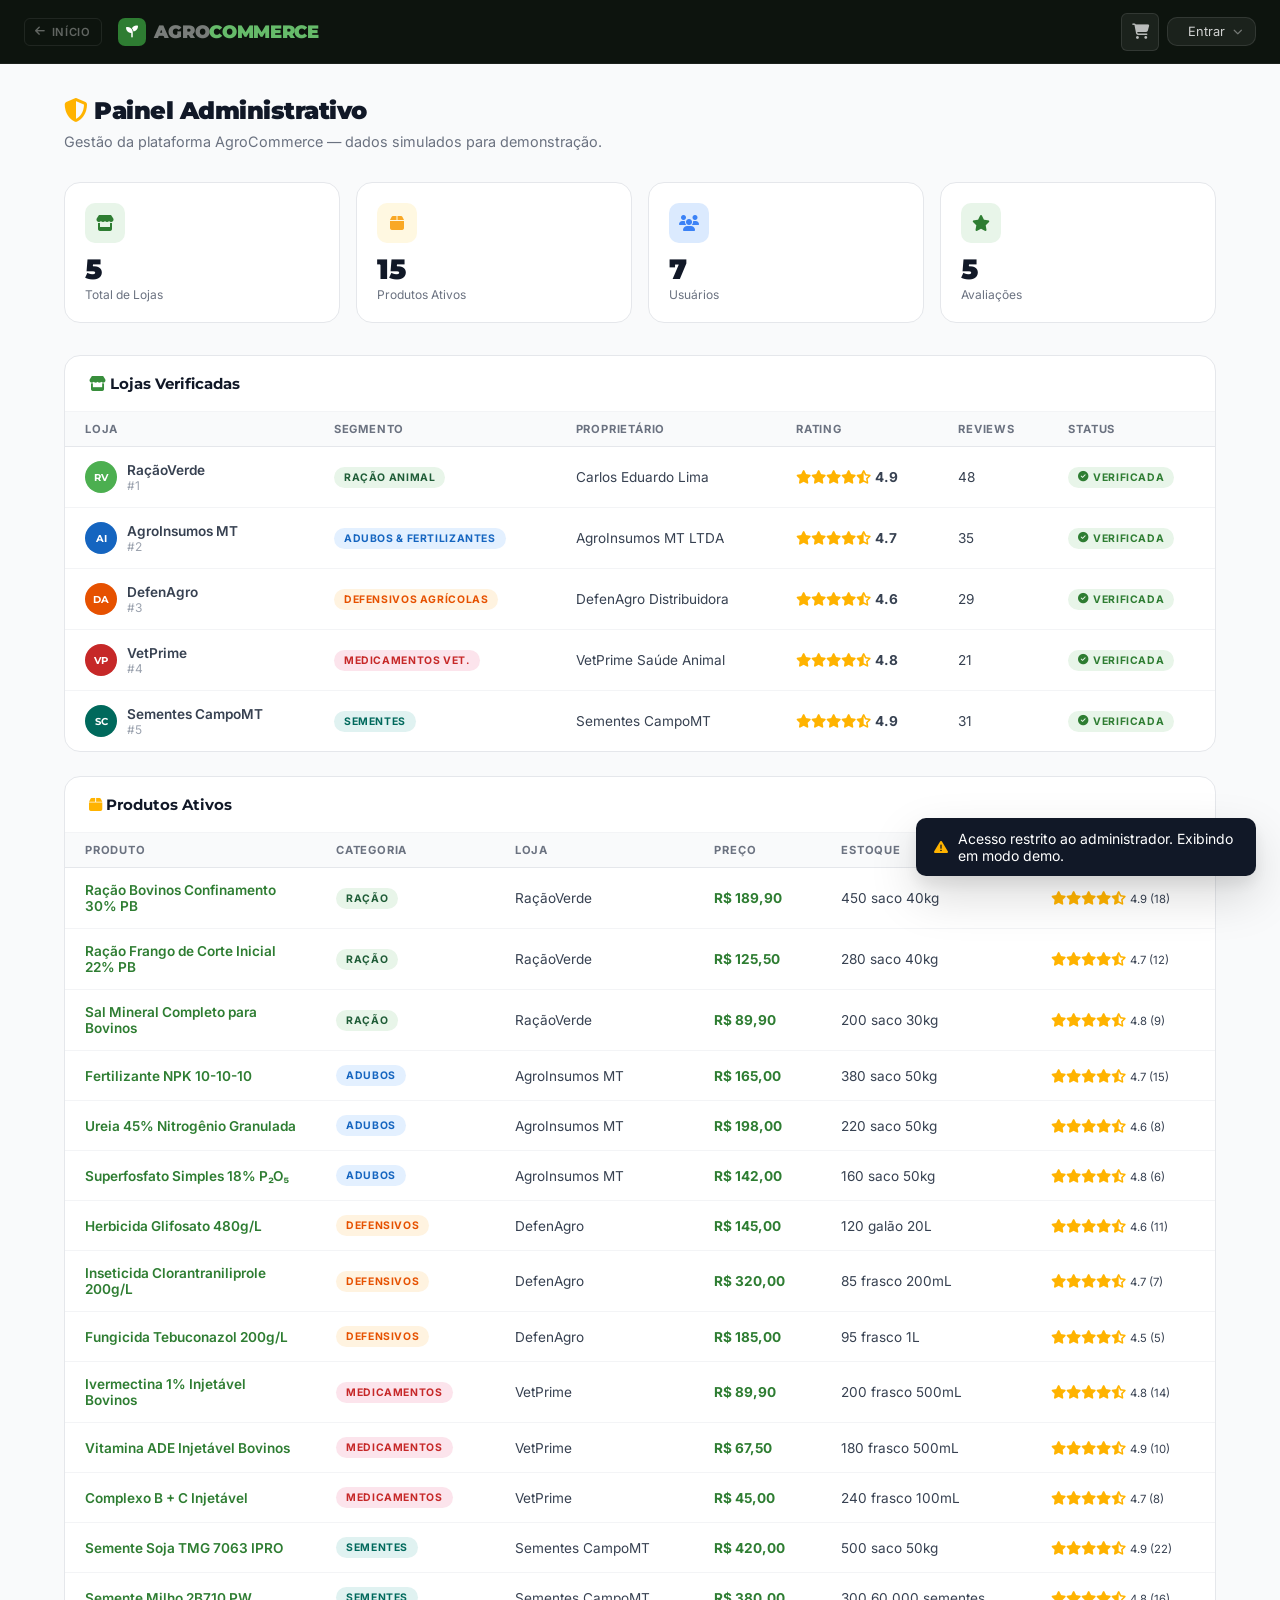
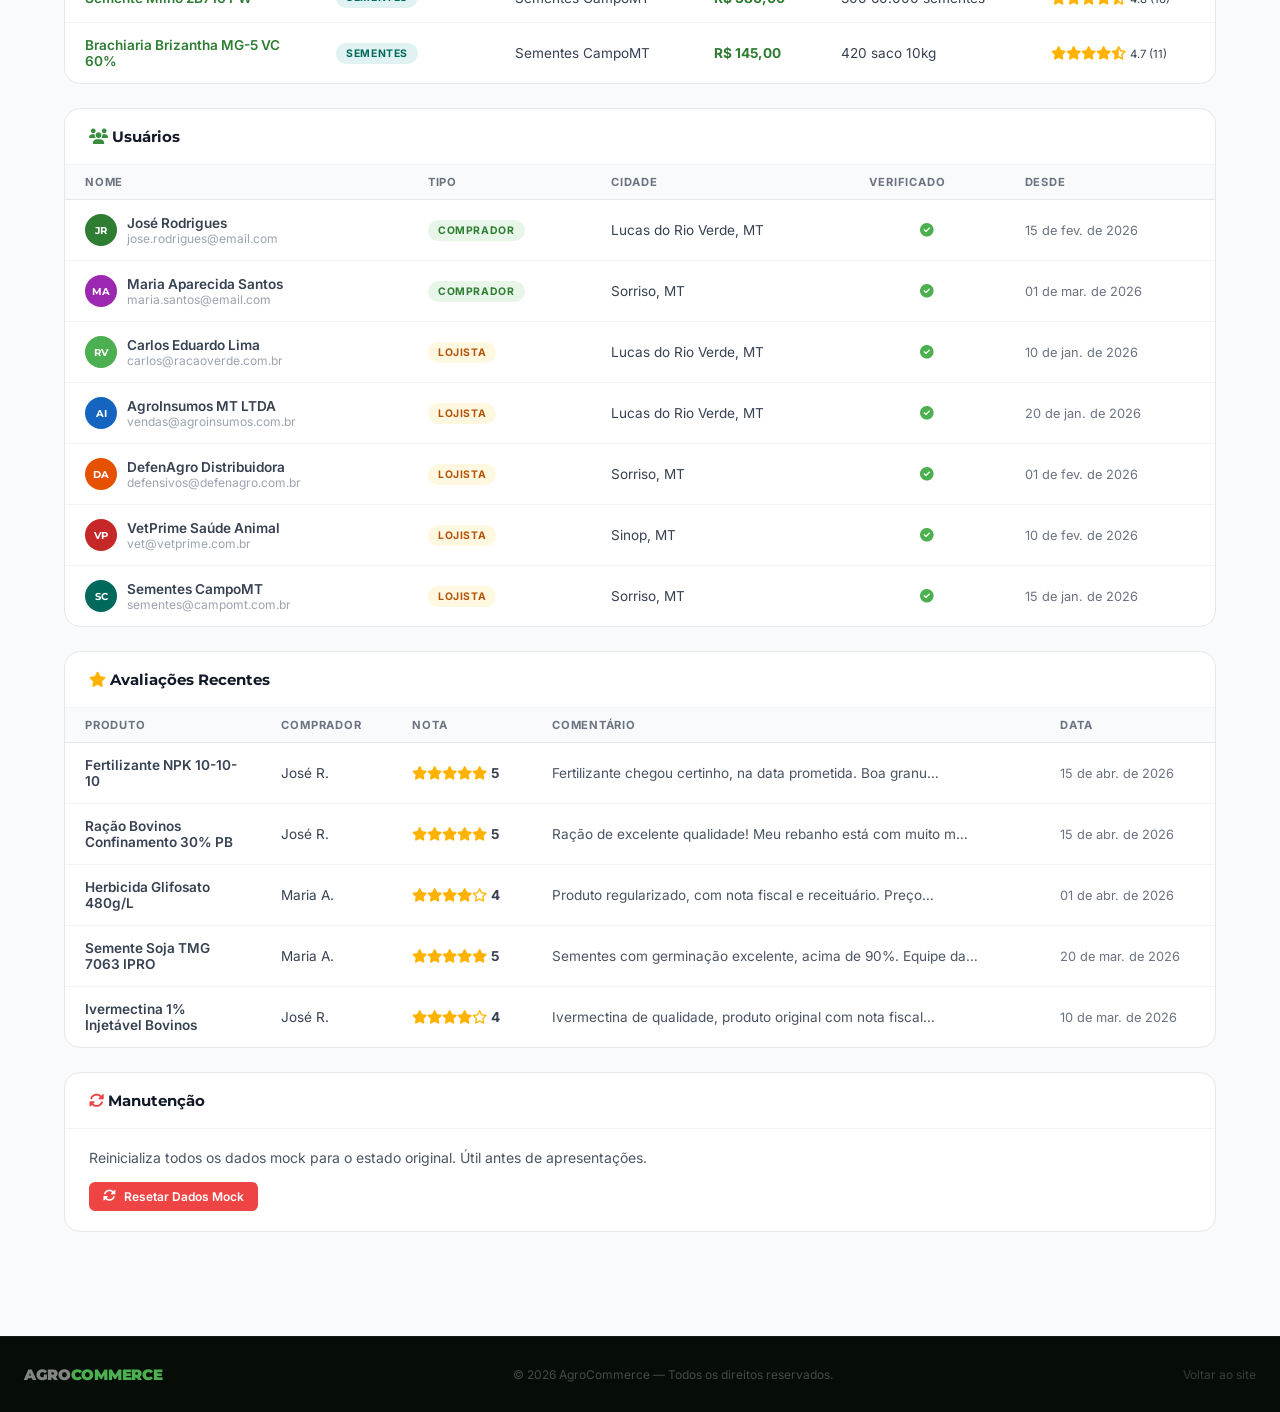
==== commit fe9d5ca5: "feat: atualiza seção de equipe com fotos e nomes reais - Adiciona fotos institucionais de Saulo Pere" ====
--- a/admin.html
+++ b/admin.html
@@ -20,7 +20,7 @@
     <a href="index.html" class="m-nav-back"><i class="fa-solid fa-arrow-left"></i> Início</a>
     <a href="marketplace.html" class="m-nav-logo">
       <div class="mark"><i class="fa-solid fa-seedling"></i></div>
-      AGRO<span>COMMERCE</span>
+      <span class="m-nav-logo-name">AGRO<span>COMMERCE</span></span>
     </a>
     <div class="m-nav-actions">
       <a href="carrinho.html" class="nav-cart-btn" aria-label="Carrinho">
--- a/css/marketplace.css
+++ b/css/marketplace.css
@@ -70,7 +70,8 @@
   flex-shrink:0;
 }
 .m-nav-logo .mark { width:28px; height:28px; background:var(--green-700); border-radius:7px; display:flex; align-items:center; justify-content:center; font-size:.75rem; }
-.m-nav-logo span { color:var(--green-400); }
+.m-nav-logo-name { color:rgba(255,255,255,.45); }
+.m-nav-logo-name > span { color:var(--green-400); }
 .m-nav-search {
   flex:1; max-width:480px; position:relative;
 }
@@ -812,8 +813,8 @@
 .shopee-header-inner { max-width:1300px; margin:0 auto; padding:0 20px; display:flex; align-items:flex-start; gap:22px; }
 .shopee-logo { display:flex; align-items:center; gap:10px; text-decoration:none; flex-shrink:0; padding-top:5px; }
 .shopee-logo-mark { width:38px; height:38px; background:var(--green-500,#4caf50); border-radius:10px; display:flex; align-items:center; justify-content:center; font-size:1.15rem; color:#fff; }
-.shopee-logo-text { font-family:var(--font-display); font-size:1.15rem; font-weight:900; color:#fff; letter-spacing:-.02em; line-height:1.1; }
-.shopee-logo-text span { color:var(--gold-400,#ffc107); }
+.shopee-logo-text { font-family:var(--font-display); font-size:1.15rem; font-weight:900; color:rgba(255,255,255,.45); letter-spacing:-.02em; line-height:1.1; }
+.shopee-logo-text span { color:var(--green-400); }
 .shopee-search-wrap { flex:1; min-width:0; }
 .shopee-search { display:flex; background:#fff; border-radius:3px; overflow:hidden; }
 .shopee-search-input { flex:1; border:none; outline:none; padding:10px 14px; font-size:1rem; color:#222; font-family:var(--font-body); background:#fff; min-width:0; }
